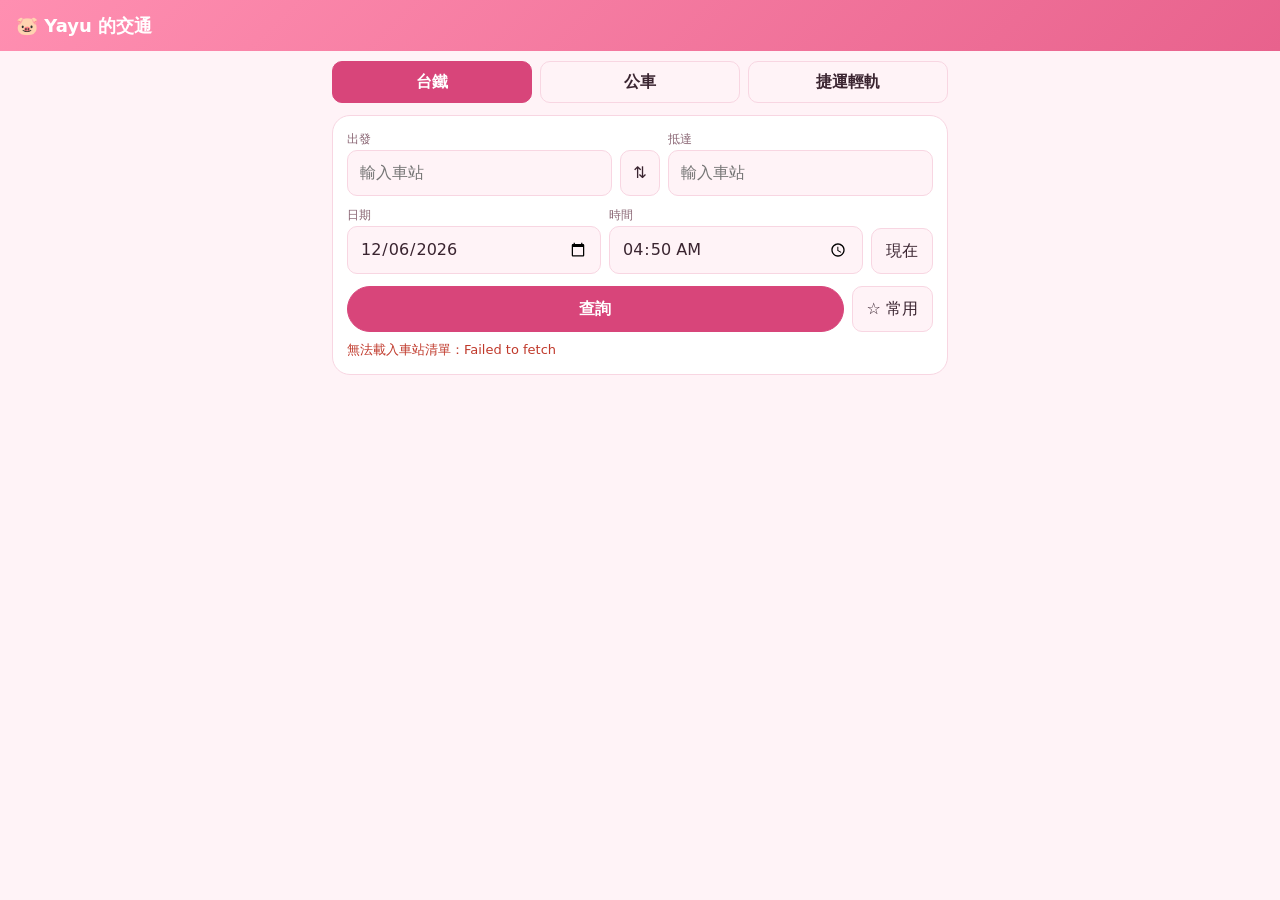
==== docs/yayu/index.html @ 638d3fdf "新增 Yayu 版（/yayu/）：小豬主題、台北新北公車與捷運、獨立 manifest 與圖示；多縣市與營運商設定；Worker 放寬捷運營運商 Co-Authored-By: Claude Son" ====
<!doctype html>
<html lang="zh-Hant">
<head>
  <meta charset="utf-8">
  <meta name="viewport" content="width=device-width, initial-scale=1, viewport-fit=cover">
  <title>Yayu 的交通</title>
  <meta name="theme-color" content="#e8628d">
  <link rel="manifest" href="manifest.webmanifest">
  <link rel="icon" href="icon.svg" type="image/svg+xml">
  <link rel="apple-touch-icon" href="icon-192.png">
  <meta name="mobile-web-app-capable" content="yes">
  <meta name="apple-mobile-web-app-capable" content="yes">
  <link rel="stylesheet" href="../style.css">
  <link rel="stylesheet" href="../themes.css">
  <script src="profile.js"></script>
</head>
<body>
  <header class="top">
    <h1>Yayu 的交通</h1>
    <span id="netStatus" class="net" hidden>離線</span>
  </header>

  <nav class="tabs" aria-label="交通工具">
    <button type="button" data-tab="rail" class="on">台鐵</button>
    <button type="button" data-tab="bus">公車</button>
    <button type="button" data-tab="metro">捷運輕軌</button>
  </nav>

  <main id="railView">
    <section class="card" id="searchCard">
      <div class="route">
        <label>
          <span>出發</span>
          <input id="fromInput" list="stationList" placeholder="輸入車站" autocomplete="off" inputmode="text">
        </label>
        <button id="swapBtn" type="button" aria-label="對調起訖站">⇅</button>
        <label>
          <span>抵達</span>
          <input id="toInput" list="stationList" placeholder="輸入車站" autocomplete="off" inputmode="text">
        </label>
      </div>

      <div class="when">
        <label>
          <span>日期</span>
          <input id="dateInput" type="date">
        </label>
        <label>
          <span>時間</span>
          <input id="timeInput" type="time">
        </label>
        <button id="nowBtn" type="button">現在</button>
      </div>

      <div class="actions">
        <button id="searchBtn" type="button" class="primary">查詢</button>
        <button id="favBtn" type="button" aria-pressed="false" title="加入常用路線">☆ 常用</button>
      </div>
      <p id="msg" class="msg" role="status"></p>
    </section>

    <section class="card" id="quickCard" hidden>
      <div id="favBlock" hidden>
        <h2>常用路線</h2>
        <div id="favList" class="chips"></div>
      </div>
      <div id="histBlock" hidden>
        <h2>最近查詢 <button id="clearHist" type="button" class="link">清除</button></h2>
        <div id="histList" class="chips"></div>
      </div>
    </section>

    <section id="results" aria-live="polite"></section>
  </main>

  <main id="busView" hidden>
    <section class="card" id="busSearchCard">
      <div id="busCities" class="chips city-tabs" hidden></div>
      <label>
        <span>路線</span>
        <div class="input-clear">
          <input id="busInput" placeholder="輸入路線，例如 307、655、藍1" autocomplete="off" inputmode="search" enterkeyhint="search">
          <button id="busClearInput" type="button" class="clear-btn" aria-label="清除輸入" hidden>✕ 清除</button>
        </div>
      </label>
      <div id="busSuggest" class="chips suggest"></div>
      <p id="busMsg" class="msg" role="status"></p>
    </section>

    <section class="card" id="busQuick" hidden>
      <div id="busFavStopBlock" hidden>
        <h2>常用站牌</h2>
        <div id="busFavStops"></div>
      </div>
      <div id="busFavRouteBlock" hidden>
        <h2>常用路線</h2>
        <div id="busFavRoutes" class="chips"></div>
      </div>
      <div id="busHistBlock" hidden>
        <h2>最近查詢 <button id="busClearHist" type="button" class="link">清除</button></h2>
        <div id="busHist" class="chips"></div>
      </div>
    </section>

    <section id="busRoute" hidden>
      <div class="card">
        <div class="head">
          <h2 id="busRouteTitle"></h2>
          <div class="head-actions">
            <button id="busTimetableBtn" type="button" class="outline">🕒 站站時刻</button>
            <button id="busFavRouteBtn" type="button" aria-pressed="false">☆ 常用</button>
          </div>
        </div>
        <div id="busDirTabs" class="chips"></div>
        <p id="busUpdated" class="msg info"></p>
      </div>
      <section class="card bus-map-card">
        <div class="map-head">
          <h2>路線動態</h2>
          <span id="busMapStatus" class="map-status">載入地圖中…</span>
          <button id="busLocate" type="button" class="link" aria-label="定位我的位置">◎ 我的位置</button>
        </div>
        <div id="busMap" class="bus-map" aria-label="公車路線地圖"></div>
        <p class="map-note">點站牌可看站名與到站時間；公車圖示下方為車號；公車位置每 20 秒更新。</p>
      </section>
      <div id="busTimetableSheet" class="sheet" hidden>
        <section class="card sheet-card" id="busTimetableCard" role="dialog" aria-modal="true" aria-labelledby="busTimetableTitle">
          <div class="map-head">
            <h2 id="busTimetableTitle">站站時刻表</h2>
            <span id="busScheduleStatus" class="map-status">載入中…</span>
            <button id="busTimetableClose" type="button" class="link" aria-label="關閉">✕ 關閉</button>
          </div>
          <div id="busTimetable" class="bus-timetable"></div>
        </section>
      </div>
      <div id="busStops"></div>
    </section>
  </main>

  <main id="metroView" hidden>
    <section class="card" id="metroSearchCard">
      <div id="metroOps" class="chips">
        <button type="button" class="chip on" data-op="TRTC">台北捷運</button>
        <button type="button" class="chip" data-op="NTMC">新北捷運</button>
        <button type="button" class="chip" data-op="NTDLRT">淡海輕軌</button>
        <button type="button" class="chip" data-op="NTALRT">安坑輕軌</button>
      </div>
      <div id="metroLines" class="chips suggest"></div>
      <label class="metro-search">
        <span>車站</span>
        <input id="metroInput" placeholder="輸入車站名稱，例如 台北車站" autocomplete="off" inputmode="search" enterkeyhint="search">
      </label>
      <div id="metroSuggest" class="chips suggest"></div>
      <p id="metroMsg" class="msg" role="status"></p>
    </section>

    <section class="card" id="metroFavCard" hidden>
      <h2>常用車站</h2>
      <div id="metroFavs" class="chips"></div>
    </section>

    <section class="card" id="metroBoardCard" hidden>
      <div class="head">
        <h2 id="metroStationTitle"></h2>
        <button id="metroFavBtn" type="button" aria-pressed="false">☆ 常用</button>
      </div>
      <p id="metroUpdated" class="msg info"></p>
      <div id="metroBoard"></div>
    </section>
  </main>

  <datalist id="stationList"></datalist>
  <script src="../config.js"></script>
  <script src="../app.js"></script>
  <script src="../bus.js"></script>
  <script src="../metro.js"></script>
</body>
</html>
---- docs/style.css ----
/* 色彩變數：亮色 / 暗色自動切換 */
:root {
  --bg: #f4f6fa;
  --card: #ffffff;
  --text: #1b1f2a;
  --sub: #6b7385;
  --line: #e3e7ef;
  --brand: #0b3d91;
  --brand-text: #ffffff;
  --warn: #c0392b;
  --ok: #1e8e5a;
}
@media (prefers-color-scheme: dark) {
  :root {
    --bg: #12151c;
    --card: #1b2029;
    --text: #e8ebf2;
    --sub: #98a1b5;
    --line: #2a3140;
    --brand: #4c8dff;
    --brand-text: #0b1220;
    --warn: #ff7b6b;
    --ok: #4cc58a;
  }
}

* { box-sizing: border-box; }
html, body { margin: 0; }
body {
  background: var(--bg);
  color: var(--text);
  font: 16px/1.5 system-ui, -apple-system, "Noto Sans TC", "PingFang TC", "Microsoft JhengHei", sans-serif;
  padding-bottom: env(safe-area-inset-bottom);
}

.top {
  background: #0b3d91;
  color: #fff;
  padding: calc(12px + env(safe-area-inset-top)) 16px 12px;
  display: flex; align-items: center; justify-content: space-between;
}
.top h1 { margin: 0; font-size: 18px; }
.net { background: #c0392b; border-radius: 999px; padding: 2px 10px; font-size: 12px; }

main { max-width: 640px; margin: 0 auto; padding: 12px 12px 32px; }

.card {
  background: var(--card);
  border: 1px solid var(--line);
  border-radius: 14px;
  padding: 14px;
  margin-bottom: 12px;
}
.card h2 { margin: 0 0 8px; font-size: 14px; color: var(--sub); font-weight: 600; }

label { display: block; flex: 1; min-width: 0; }
label > span { display: block; font-size: 12px; color: var(--sub); margin-bottom: 2px; }
input {
  width: 100%;
  font: inherit;
  color: var(--text);
  background: var(--bg);
  border: 1px solid var(--line);
  border-radius: 10px;
  padding: 10px 12px;
}
input:focus { outline: 2px solid var(--brand); outline-offset: 0; }

.route { display: flex; align-items: flex-end; gap: 8px; }
.when { display: flex; align-items: flex-end; gap: 8px; margin-top: 10px; }
.actions { display: flex; gap: 8px; margin-top: 12px; }

button {
  font: inherit;
  color: var(--text);
  background: var(--bg);
  border: 1px solid var(--line);
  border-radius: 10px;
  padding: 10px 14px;
  cursor: pointer;
}
button:active { opacity: .7; }
button.primary { flex: 1; background: var(--brand); color: var(--brand-text); border-color: var(--brand); font-weight: 600; }
#swapBtn { padding: 10px 12px; }
#favBtn[aria-pressed="true"] { color: #e0a100; border-color: #e0a100; }
button.link { border: 0; background: none; padding: 0 0 0 8px; color: var(--brand); font-size: 12px; }

.msg { margin: 8px 0 0; font-size: 13px; color: var(--warn); min-height: 1em; }
.msg.info { color: var(--sub); }

.chips { display: flex; flex-wrap: wrap; gap: 8px; }
.chip { padding: 6px 12px; border-radius: 999px; font-size: 14px; }

/* 查詢結果 */
.train {
  background: var(--card);
  border: 1px solid var(--line);
  border-radius: 14px;
  padding: 12px 14px;
  margin-bottom: 8px;
}
.train.past { opacity: .45; }
.train .row1 { display: flex; align-items: center; justify-content: space-between; gap: 8px; }
.train .times { font-size: 22px; font-weight: 700; font-variant-numeric: tabular-nums; }
.train .times .arrow { color: var(--sub); font-weight: 400; margin: 0 6px; }
.train .meta { display: flex; flex-wrap: wrap; gap: 8px; align-items: center; margin-top: 4px; font-size: 13px; color: var(--sub); }
.tag { border-radius: 6px; padding: 1px 8px; font-size: 12px; font-weight: 600; color: #fff; background: #607089; }
.tag.t-express { background: #c0392b; }   /* 自強、太魯閣、普悠瑪 */
.tag.t-chukuang { background: #d9822b; }  /* 莒光 */
.tag.t-local { background: #2e7d6b; }     /* 區間 */
.delay { font-weight: 600; }
.delay.late { color: var(--warn); }
.delay.ontime { color: var(--ok); }
.empty { text-align: center; color: var(--sub); padding: 24px 0; }

/* ---------- 分頁（台鐵 / 公車）---------- */
.tabs {
  display: flex;
  max-width: 640px;
  margin: 0 auto;
  padding: 10px 12px 0;
  gap: 8px;
}
.tabs button { flex: 1; padding: 8px 0; font-weight: 600; }
.tabs button.on { background: var(--brand); color: var(--brand-text); border-color: var(--brand); }

/* ---------- 公車 ---------- */
.suggest { margin-top: 10px; }
/* 輸入框右側的清除按鈕 */
.input-clear { display: flex; gap: 8px; align-items: center; }
.input-clear input { flex: 1; min-width: 0; }
.clear-btn { flex: none; padding: 8px 12px; border: 1px solid var(--line, #ccc); border-radius: 8px; background: none; color: var(--brand); font-size: 14px; white-space: nowrap; }
.chip.on { background: var(--brand); color: var(--brand-text); border-color: var(--brand); }
.card .head { display: flex; align-items: center; justify-content: space-between; margin-bottom: 8px; }
.card .head h2 { margin: 0; font-size: 20px; color: var(--text); }
#busFavRouteBtn[aria-pressed="true"] { color: #e0a100; border-color: #e0a100; }
.head-actions { display: flex; align-items: center; gap: 8px; flex-shrink: 0; }
button.outline { color: var(--brand); border-color: var(--brand); }
@media (max-width: 380px) { .head-actions { gap: 6px; } .head-actions button { padding: 8px 10px; font-size: 14px; } }

/* 站站時刻表：點按鈕開啟的底部面板 */
.sheet { position: fixed; inset: 0; z-index: 2000; display: flex; align-items: flex-end; justify-content: center; background: rgba(0,0,0,.5); }
.sheet[hidden] { display: none; }
.sheet-card { width: 100%; max-width: 640px; max-height: 85vh; margin: 0; border-radius: 16px 16px 0 0; display: flex; flex-direction: column; padding-bottom: calc(14px + env(safe-area-inset-bottom)); }
.sheet-card .bus-timetable { overflow-y: auto; flex: 1; min-height: 0; }
.sheet-card .map-head .link { margin-left: auto; font-size: 14px; padding: 4px 0 4px 8px; }
.stop-schedule .schedule-times { white-space: normal; overflow: visible; text-overflow: clip; line-height: 1.7; }
.stop-schedule .schedule-times .t { display: inline-block; margin-right: .9em; }
.stop-schedule .schedule-times .t.past { color: var(--sub); opacity: .55; }
#busFavStopBlock, #busFavRouteBlock { margin-bottom: 12px; }
#busHistBlock { margin-bottom: 0; }

.stoprow {
  display: flex;
  align-items: center;
  gap: 10px;
  background: var(--card);
  border: 1px solid var(--line);
  border-radius: 12px;
  padding: 8px 12px;
  margin-bottom: 6px;
}
.stoprow.hl { outline: 2px solid var(--brand); }
.stoprow.fav { padding: 6px 8px 6px 12px; }
.stoprow .seq { width: 1.8em; color: var(--sub); font-size: 13px; text-align: right; font-variant-numeric: tabular-nums; }
.stoprow .stopname { flex: 1; min-width: 0; font-size: 16px; }
.stopmain { flex: 1; min-width: 0; display: flex; flex-direction: column; align-items: flex-start; text-align: left; border: 0; background: none; padding: 0; }
.stopmain .stopsub { font-size: 12px; color: var(--sub); }

.eta {
  min-width: 4.5em;
  text-align: center;
  font-size: 14px;
  font-weight: 700;
  font-variant-numeric: tabular-nums;
  padding: 2px 8px;
  border-radius: 8px;
  background: var(--bg);
  white-space: nowrap;
}
.eta.none { color: var(--sub); font-weight: 400; font-size: 13px; }
.eta.soon { color: var(--warn); }
.eta.now { background: var(--warn); color: #fff; }

.star { border: 0; background: none; padding: 4px 6px; font-size: 20px; color: var(--sub); line-height: 1; }
.star.on { color: #e0a100; }

.bus-map-card { padding-bottom: 10px; }
.map-head { display: flex; align-items: baseline; justify-content: space-between; gap: 8px; margin-bottom: 8px; }
.map-head h2 { margin: 0; font-size: 17px; }
.map-status { color: var(--sub); font-size: 12px; white-space: nowrap; }
.bus-map { position: relative; height: min(88vw, 480px); min-height: 300px; border-radius: 10px; overflow: hidden; background: var(--bg); }
.map-note { color: var(--sub); font-size: 12px; margin: 8px 0 0; }
.route-svg { width: 100%; height: 100%; display: block; background: radial-gradient(circle at 35% 40%, #2a3039, #171a20); }
.route-line { fill: none; stroke: #4ea4e8; stroke-width: 12; stroke-linecap: round; stroke-linejoin: round; filter: drop-shadow(0 2px 2px rgba(0,0,0,.35)); }
.route-stops-layer { position: absolute; inset: 0; pointer-events: none; }
.route-stop { position: absolute; transform: translate(-50%, -50%); width: 24px; height: 24px; padding: 0; border: 3px solid #55a8e8; border-radius: 50%; background: #20242b; color: #fff; font-size: 10px; line-height: 18px; pointer-events: auto; }
.live-bus { position: absolute; z-index: 3; transform: translate(-50%, -50%); width: 38px; height: 38px; display: grid; place-items: center; border: 3px solid #63b9f2; border-radius: 50%; background: #17202b; box-shadow: 0 0 0 5px rgba(78,164,232,.18), 0 3px 8px rgba(0,0,0,.45); font-size: 22px; transition: left 18s ease-in-out, top 18s ease-in-out; animation: busPulse 1.8s ease-in-out infinite; }
.live-bus span { filter: drop-shadow(0 1px 1px #000); }
@keyframes busPulse { 0%, 100% { box-shadow: 0 0 0 5px rgba(78,164,232,.18), 0 3px 8px rgba(0,0,0,.45); } 50% { box-shadow: 0 0 0 10px rgba(78,164,232,.04), 0 3px 8px rgba(0,0,0,.45); } }
.bus-timetable { overflow: hidden; border: 1px solid var(--line); border-radius: 10px; }
.schedule-row { display: grid; grid-template-columns: 4.5em 1fr auto; gap: 8px; align-items: center; padding: 9px 10px; border-bottom: 1px solid var(--line); font-size: 13px; }
.schedule-row:last-child { border-bottom: 0; }
.schedule-time { font-size: 17px; font-weight: 700; font-variant-numeric: tabular-nums; }
.schedule-end { color: var(--sub); font-size: 12px; }
.stop-schedule { grid-template-columns: 2em 1fr; }
.stop-seq { color: var(--sub); font-size: 12px; text-align: right; }
.schedule-stop-name { font-weight: 600; }
.schedule-times { grid-column: 2; color: var(--brand); font-size: 13px; font-variant-numeric: tabular-nums; white-space: nowrap; overflow: hidden; text-overflow: ellipsis; }
@media (max-width: 420px) {
  .schedule-row { grid-template-columns: 4em 1fr; }
  .schedule-end { grid-column: 2; }
}

/* ---------- 街道地圖（Leaflet）---------- */
.map-head .link { margin-left: auto; }
.bm-icon { background: none; border: 0; }
.bm { position: absolute; left: 0; top: 0; transform: translate(-50%, -50%); display: flex; flex-direction: column; align-items: center; }
.bm .bi {
  width: 40px; height: 40px; border-radius: 50%;
  display: grid; place-items: center; font-size: 20px; line-height: 1;
  background: #3d86c6; border: 3px solid #1b232c; color: #fff;
  box-shadow: 0 1px 6px rgba(0,0,0,.5);
}
.bm.warn .bi { background: #d64a3a; }
.bm .bp {
  margin-top: 2px; padding: 0 6px; border-radius: 6px;
  font-size: 11px; font-weight: 600; white-space: nowrap;
  background: rgba(20, 24, 32, .88); color: #fff;
  font-variant-numeric: tabular-nums;
}
.endmark {
  width: 30px; height: 30px; border-radius: 50%;
  display: grid; place-items: center;
  font-size: 14px; font-weight: 700; color: #fff;
  background: #2f80d0; border: 3px solid #1b232c;
  box-shadow: 0 1px 6px rgba(0,0,0,.5);
  transform: translate(-50%, -50%);
}
.endmark.start { background: #1e8e5a; }
.leaflet-container { font: inherit; }
.stoppop b { display: block; font-size: 14px; }
.stoppop span { font-size: 13px; }

/* 底圖改用 Esri 灰階簡易街道圖（淺色 / 深色由 bus.js 自動切換圖磚，不再使用 CSS 濾鏡）*/

.local-title { background: var(--bg); }
.local-title .schedule-stop-name { color: var(--brand); }
.local-title small { color: var(--sub); font-weight: 400; }

/* ---------- 捷運 / 輕軌 ---------- */
.metro-search { margin-top: 10px; }
#metroOps .chip { font-weight: 600; }
.dot { display: inline-block; width: 10px; height: 10px; border-radius: 50%; margin-right: 6px; vertical-align: baseline; }
#metroFavBtn[aria-pressed="true"] { color: #e0a100; border-color: #e0a100; }
#metroBoard .stoprow { padding: 10px 12px; }
#metroBoard .stopname { font-weight: 600; }
#metroBoard .eta { min-width: 4em; font-size: 15px; }
---- docs/themes.css ----
/* 個人版主題：用 <html data-theme="pig|bunny"> 切換；一般版沒有這個屬性，不受影響 */

/* ---------- 小豬 ---------- */
:root[data-theme="pig"] {
  --bg: #fff3f7;
  --card: #ffffff;
  --text: #3a2430;
  --sub: #8a6674;
  --line: #f8d6e2;
  --brand: #d8457a;
  --brand-text: #ffffff;
  --top-bg: linear-gradient(135deg, #ff8fb1, #e8628d);
}
@media (prefers-color-scheme: dark) {
  :root[data-theme="pig"] {
    --bg: #241519;
    --card: #2f1c22;
    --text: #fbe9ef;
    --sub: #c79aab;
    --line: #4a2a35;
    --brand: #ff8fb1;
    --brand-text: #3a1020;
    --top-bg: linear-gradient(135deg, #7a2b47, #5a1f35);
  }
}
:root[data-theme="pig"] .top h1::before { content: '🐷 '; }

/* ---------- 兔子 ---------- */
:root[data-theme="bunny"] {
  --bg: #f7f4ff;
  --card: #ffffff;
  --text: #2e2745;
  --sub: #766f94;
  --line: #e4dcff;
  --brand: #7d62d9;
  --brand-text: #ffffff;
  --top-bg: linear-gradient(135deg, #a994f0, #7d62d9);
}
@media (prefers-color-scheme: dark) {
  :root[data-theme="bunny"] {
    --bg: #171427;
    --card: #211d36;
    --text: #ece8ff;
    --sub: #aaa3cc;
    --line: #342e52;
    --brand: #a994f0;
    --brand-text: #1a1230;
    --top-bg: linear-gradient(135deg, #3d3270, #2b2350);
  }
}
:root[data-theme="bunny"] .top h1::before { content: '🐰 '; }

/* ---------- 共用的主題外觀 ---------- */
:root[data-theme] .top { background: var(--top-bg); }
:root[data-theme] .card { border-radius: 18px; }
:root[data-theme] .chip, :root[data-theme] button.primary { border-radius: 999px; }
:root[data-theme] .city-tabs { margin-bottom: 10px; }
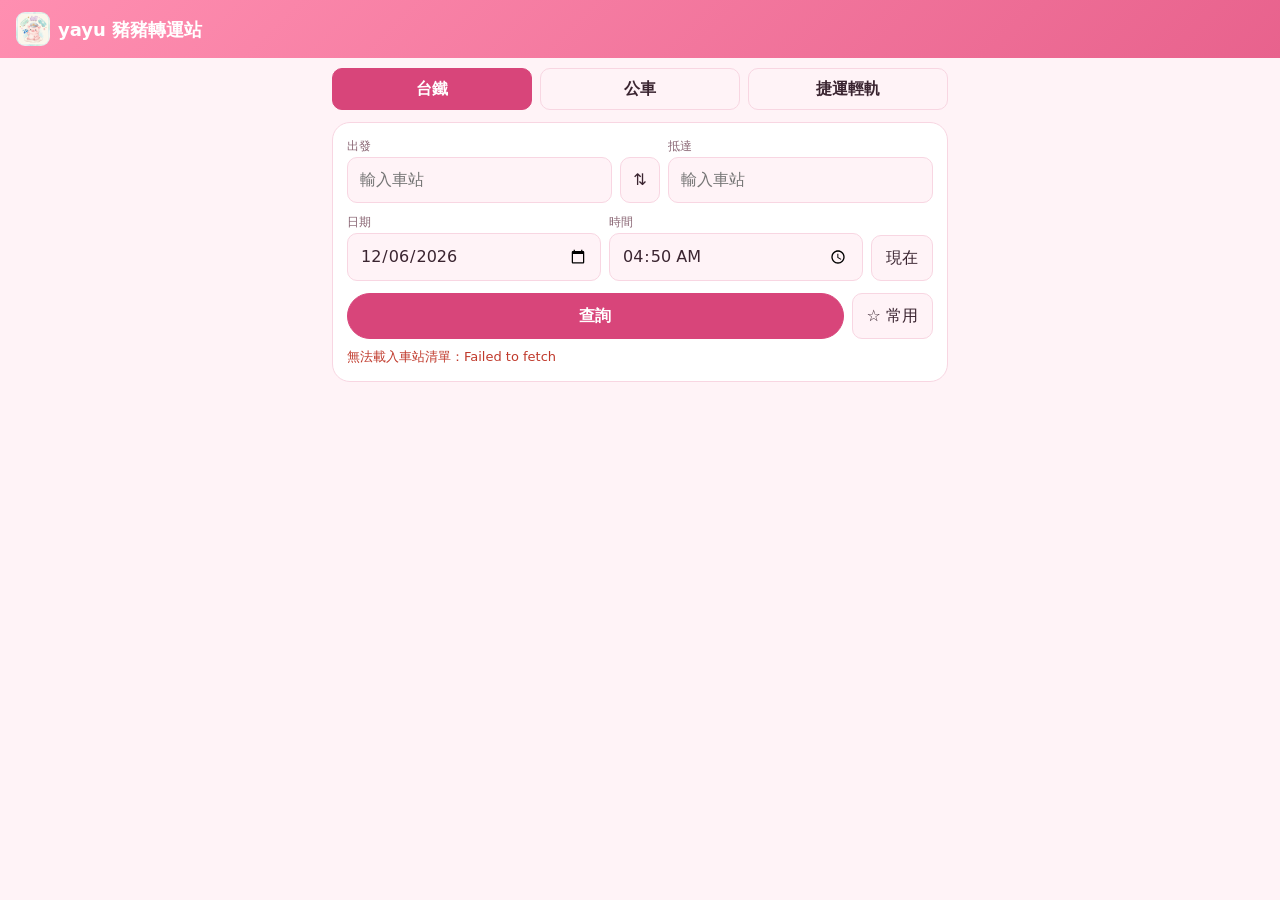
==== commit 72faa3b3: "Yayu 版改名為「yayu 豬豬轉運站」，主畫面圖示與標頭小圖改用小豬站長插畫 Co-Authored-By: Claude Sonnet 5.5 <noreply@anthropic.com> C" ====
--- a/docs/yayu/index.html
+++ b/docs/yayu/index.html
@@ -3,11 +3,11 @@
 <head>
   <meta charset="utf-8">
   <meta name="viewport" content="width=device-width, initial-scale=1, viewport-fit=cover">
-  <title>Yayu 的交通</title>
+  <title>yayu 豬豬轉運站</title>
   <meta name="theme-color" content="#e8628d">
   <link rel="manifest" href="manifest.webmanifest">
-  <link rel="icon" href="icon.svg" type="image/svg+xml">
-  <link rel="apple-touch-icon" href="icon-192.png">
+  <link rel="icon" href="icon-192.png" type="image/png">
+  <link rel="apple-touch-icon" href="apple-touch-icon.png">
   <meta name="mobile-web-app-capable" content="yes">
   <meta name="apple-mobile-web-app-capable" content="yes">
   <link rel="stylesheet" href="../style.css">
@@ -16,7 +16,7 @@
 </head>
 <body>
   <header class="top">
-    <h1>Yayu 的交通</h1>
+    <h1 class="has-logo"><img class="logo" src="logo.png" alt="" width="34" height="34">yayu 豬豬轉運站</h1>
     <span id="netStatus" class="net" hidden>離線</span>
   </header>
 
--- a/docs/style.css
+++ b/docs/style.css
@@ -256,3 +256,28 @@
 #metroBoard .stoprow { padding: 10px 12px; }
 #metroBoard .stopname { font-weight: 600; }
 #metroBoard .eta { min-width: 4em; font-size: 15px; }
+
+/* ---------- YouBike ---------- */
+.bike-row { display: flex; align-items: center; gap: 8px; padding: 10px 0; border-top: 1px solid var(--line); }
+.bike-row:first-of-type { border-top: 0; }
+.bike-info { flex: 1; min-width: 0; }
+.bike-name { font-weight: 600; word-break: break-all; }
+.bike-sub { font-size: 12px; color: var(--sub); word-break: break-all; }
+.bike-nums { display: flex; gap: 6px; flex: none; }
+.bike-n { font-size: 12px; padding: 4px 8px; border-radius: 8px; background: var(--bg); color: var(--sub); white-space: nowrap; }
+.bike-n b { font-size: 16px; margin-left: 2px; }
+.bike-n.ok b { color: var(--ok); }
+.bike-n.low b { color: #e08a00; }
+.bike-n.zero b { color: var(--warn); }
+.bike-act { display: flex; flex-direction: column; align-items: flex-end; flex: none; }
+.bike-act .link { padding: 2px 0 2px 8px; font-size: 13px; text-decoration: none; }
+@media (max-width: 380px) { .bike-row { flex-wrap: wrap; } .bike-nums { order: 3; width: 100%; } }
+
+/* 車站自訂選單（個人版 clearOnFocus） */
+.st-wrap { position: relative; }
+.st-pop { position: absolute; left: 0; right: 0; top: 100%; margin-top: 4px; z-index: 50; max-height: 40vh; overflow-y: auto; -webkit-overflow-scrolling: touch; overscroll-behavior: contain; touch-action: pan-y;
+  background: var(--card); border: 1px solid var(--line); border-radius: 12px; box-shadow: 0 8px 24px rgba(0,0,0,.18); }
+.st-item { display: block; width: 100%; text-align: left; padding: 10px 14px; border: 0; border-bottom: 1px solid var(--line); border-radius: 0; background: none; color: var(--text); font-size: 16px; }
+.st-item:last-child { border-bottom: 0; }
+.st-item:active, .st-item:hover { background: var(--bg); }
+.st-empty { padding: 12px 14px; color: var(--sub); font-size: 14px; }
--- a/docs/themes.css
+++ b/docs/themes.css
@@ -55,3 +55,8 @@
 :root[data-theme] .card { border-radius: 18px; }
 :root[data-theme] .chip, :root[data-theme] button.primary { border-radius: 999px; }
 :root[data-theme] .city-tabs { margin-bottom: 10px; }
+
+/* 標頭的小圖示（有放 logo 的版本不再顯示 emoji） */
+:root[data-theme] .top h1.has-logo { display: flex; align-items: center; gap: 8px; }
+:root[data-theme] .top h1.has-logo::before { content: none; }
+.top .logo { border-radius: 9px; background: #fff; }
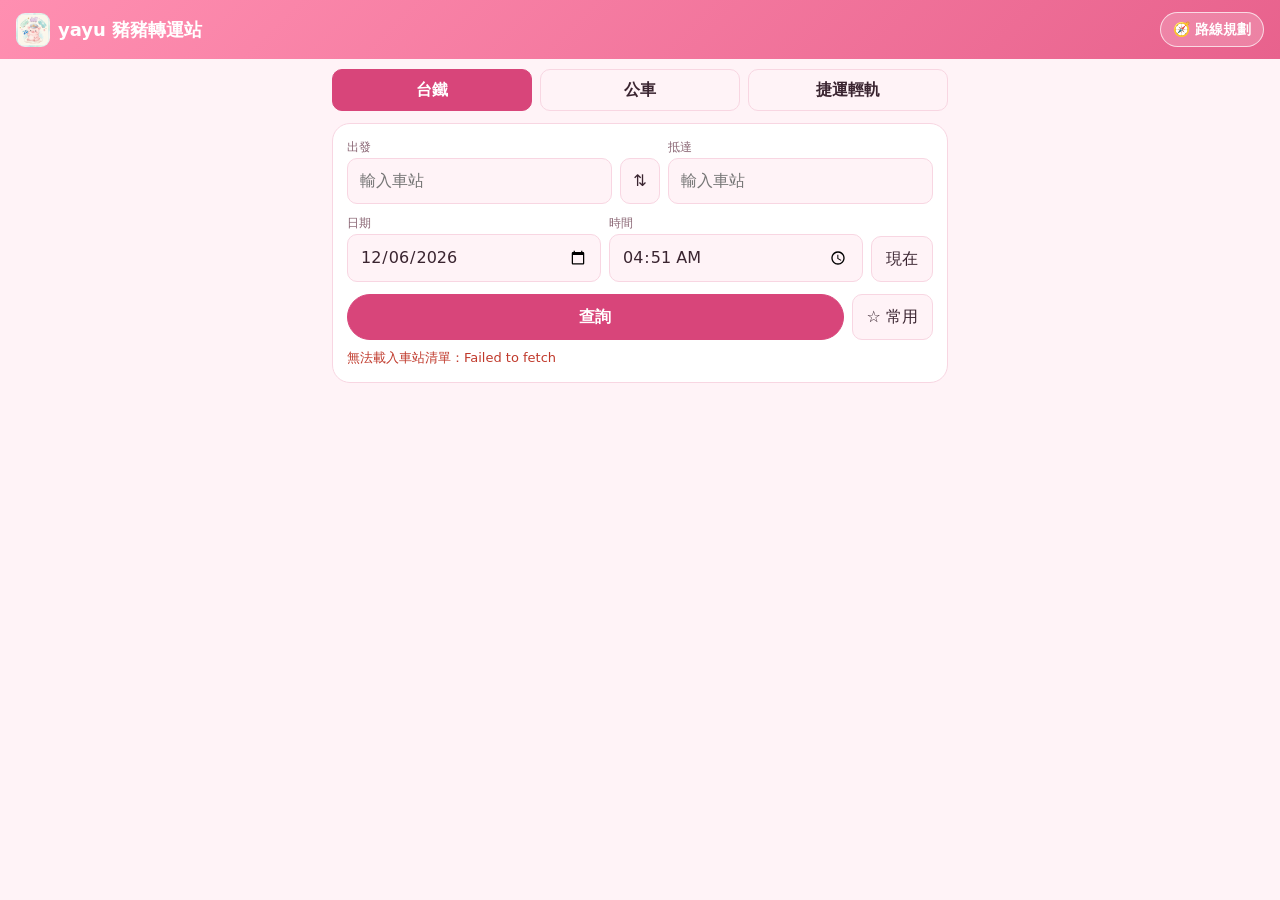
==== commit 0c3fbfce: "Yayu 版新增路線規劃：標頭按鈕、地名搜尋、比較火車/捷運/公車與逐段步驟；Worker 新增 /api/plan、/api/geocode Co-Authored-By: Claude Sonne" ====
--- a/docs/yayu/index.html
+++ b/docs/yayu/index.html
@@ -18,6 +18,7 @@
   <header class="top">
     <h1 class="has-logo"><img class="logo" src="logo.png" alt="" width="34" height="34">yayu 豬豬轉運站</h1>
     <span id="netStatus" class="net" hidden>離線</span>
+    <button id="planBtn" type="button" class="plan-btn">🧭 路線規劃</button>
   </header>
 
   <nav class="tabs" aria-label="交通工具">
@@ -169,10 +170,49 @@
     </section>
   </main>
 
+  <main id="planView" hidden>
+    <section class="card">
+      <div class="head">
+        <h2>路線規劃</h2>
+        <button id="planBack" type="button" class="outline">← 返回</button>
+      </div>
+      <label class="plan-field">
+        <span>起點</span>
+        <div class="input-clear">
+          <input id="planFrom" placeholder="輸入地名，例如 台北車站" autocomplete="off" inputmode="search">
+          <button id="planLocate" type="button" class="clear-btn">◎ 我的位置</button>
+        </div>
+      </label>
+      <div class="plan-swap"><button id="planSwap" type="button" aria-label="對調起點與終點">⇅</button></div>
+      <label class="plan-field">
+        <span>終點</span>
+        <input id="planTo" placeholder="輸入地名，例如 板橋車站" autocomplete="off" inputmode="search">
+      </label>
+      <div class="actions">
+        <button id="planSearch" type="button" class="primary">規劃路線</button>
+      </div>
+      <p id="planMsg" class="msg" role="status"></p>
+      <a id="planGoogle" class="link plan-google" target="_blank" rel="noopener" hidden>也可以用 Google 地圖查看這段路線 ↗</a>
+    </section>
+
+    <section class="card" id="planRecentBlock" hidden>
+      <h2>最近的路線</h2>
+      <div id="planRecent" class="chips"></div>
+    </section>
+
+    <section id="planResults" aria-live="polite"></section>
+
+    <details id="planRaw" class="card plan-raw" hidden>
+      <summary>原始資料（排查用）</summary>
+      <pre id="planRawText"></pre>
+    </details>
+  </main>
+
   <datalist id="stationList"></datalist>
   <script src="../config.js"></script>
   <script src="../app.js"></script>
   <script src="../bus.js"></script>
   <script src="../metro.js"></script>
+  <script src="plan.js"></script>
 </body>
 </html>
--- a/docs/style.css
+++ b/docs/style.css
@@ -281,3 +281,4 @@
 .st-item:last-child { border-bottom: 0; }
 .st-item:active, .st-item:hover { background: var(--bg); }
 .st-empty { padding: 12px 14px; color: var(--sub); font-size: 14px; }
+.tabs[hidden] { display: none; }
--- a/docs/themes.css
+++ b/docs/themes.css
@@ -60,3 +60,28 @@
 :root[data-theme] .top h1.has-logo { display: flex; align-items: center; gap: 8px; }
 :root[data-theme] .top h1.has-logo::before { content: none; }
 .top .logo { border-radius: 9px; background: #fff; }
+
+/* ---------- 路線規劃（Yayu 版） ---------- */
+.top { gap: 8px; }
+.plan-btn { margin-left: auto; padding: 6px 12px; border: 1px solid rgba(255,255,255,.7); border-radius: 999px; background: rgba(255,255,255,.2); color: #fff; font-size: 14px; font-weight: 600; white-space: nowrap; }
+.plan-btn:active { background: rgba(255,255,255,.35); }
+.top .net { margin-left: 0; }
+.plan-field { display: block; }
+.plan-swap { text-align: center; margin: 4px 0; }
+.plan-swap button { padding: 2px 16px; }
+.plan-google { display: inline-block; margin-top: 8px; font-size: 13px; padding: 0; text-decoration: none; }
+.plan-card { background: var(--card); border: 1px solid var(--line); border-radius: 18px; margin-top: 12px; padding: 12px 14px; }
+.plan-card summary { cursor: pointer; list-style: none; }
+.plan-card summary::-webkit-details-marker { display: none; }
+.plan-top { display: flex; align-items: baseline; gap: 8px; flex-wrap: wrap; }
+.plan-total { font-size: 22px; color: var(--brand); }
+.plan-time { color: var(--sub); font-size: 14px; }
+.plan-top em { font-style: normal; font-size: 12px; padding: 2px 8px; border-radius: 999px; background: var(--brand); color: var(--brand-text); }
+.plan-chips { display: flex; flex-wrap: wrap; gap: 6px; margin: 8px 0 4px; }
+.plan-chip { font-size: 13px; padding: 3px 9px; border-radius: 999px; background: var(--bg); border: 1px solid var(--line); }
+.plan-chip.bus { border-color: #4cae78; } .plan-chip.metro { border-color: #4c8dff; } .plan-chip.train, .plan-chip.hsr { border-color: #9b7bd6; }
+.plan-meta { font-size: 12px; color: var(--sub); }
+.plan-steps { margin: 10px 0 0; padding-left: 20px; font-size: 14px; }
+.plan-steps li { margin: 6px 0; }
+.plan-raw summary { cursor: pointer; font-size: 13px; color: var(--sub); }
+.plan-raw pre { white-space: pre-wrap; word-break: break-all; font-size: 11px; max-height: 40vh; overflow: auto; }
